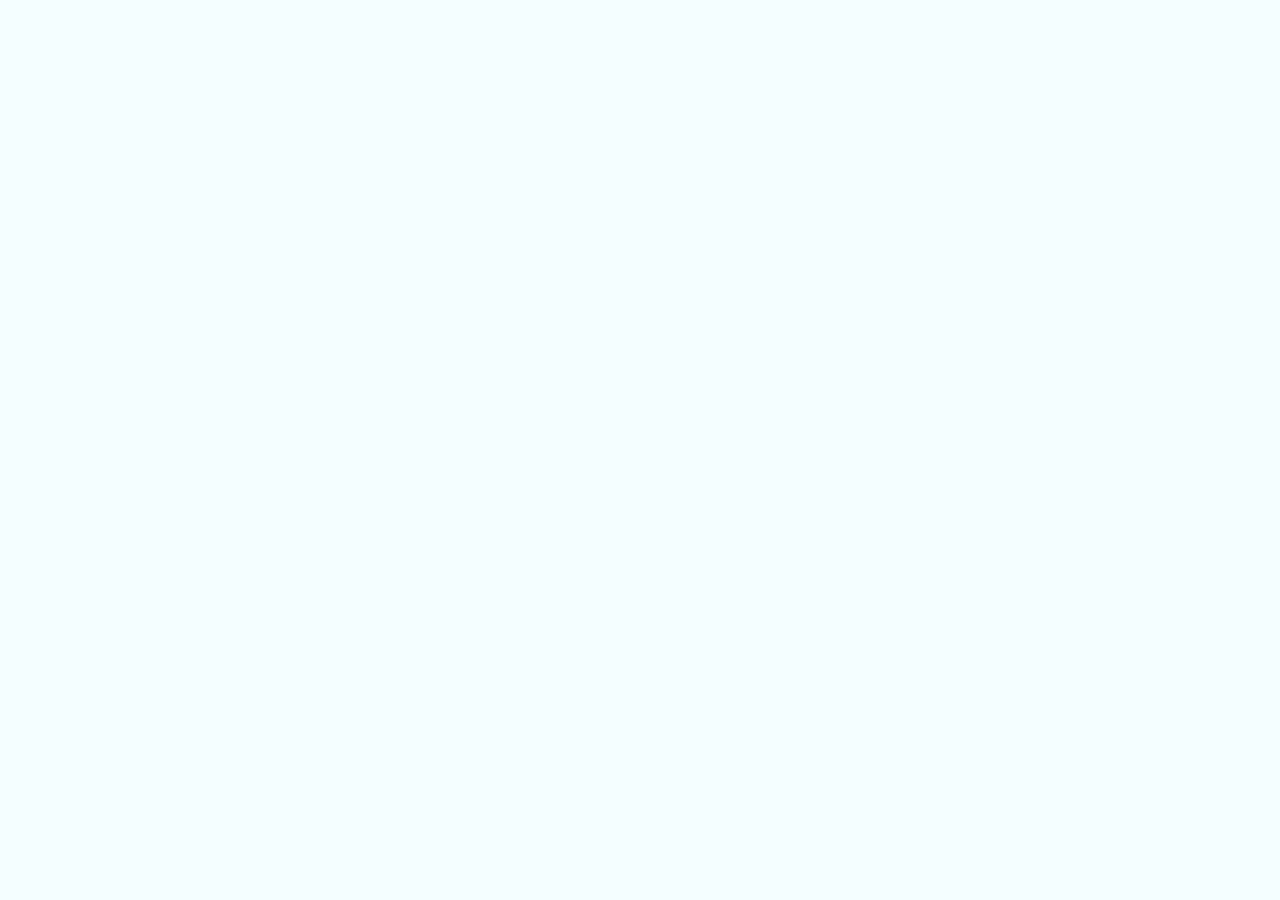
==== catalog.html @ 97fde4aa "feat: add order form modal and validation and etc" ====
<!DOCTYPE html>
<html lang="ru">
<head>
    <meta charset="UTF-8">
    <meta name="viewport" content="width=device-width, initial-scale=1.0">
    <title>Star Hit Cafe</title>
    <link rel="stylesheet" href="css/style.css">
</head>
<body>

</body>
</html>
---- css/style.css ----
* {
    box-sizing: border-box;
}

html {
    scroll-behavior: smooth;
}

body {
    margin: 0;
    font-family: Arial, Helvetica, sans-serif;
    line-height: 1.6;
    color: #011324;
    background-color: #f4fdff;
}

h1,
h2,
h3,
p {
    margin-top: 0;
}

a {
    color: inherit;
}

section {
    scroll-margin-top: 30px;
}

body > nav {
    padding: 10px 20px;
    color: #b6faff;
    background-color: #011324;
    border-bottom: 2px solid #59effa;
}

body > nav ul {
    max-width: 1100px;
    margin: 0 auto;
    padding-left: 22px;
}

body > nav li {
    display: inline-block;
    margin: 4px 22px 4px 0;
    font-size: 14px;
    font-weight: bold;
    cursor: pointer;
}

body > nav li::marker {
    color: #59effa;
}

body > nav li:hover {
    color: #59effa;
}

header {
    padding: 24px 20px;
    color: #b6faff;
    background-color: #011324;
    border-bottom: 3px solid #59effa;
    box-shadow: 0 5px 18px rgba(1, 19, 36, 0.25);
}

.site-header {
    max-width: 1100px;
    margin: 0 auto;
}

.site-logo {
    display: inline-block;
    margin-bottom: 18px;
    color: #59effa;
    font-size: 30px;
    font-weight: bold;
    letter-spacing: 1px;
    text-decoration: none;
    text-shadow: 0 0 14px rgba(89, 239, 250, 0.45);
}

.site-logo:hover {
    color: #b6faff;
}

.site-nav_list {
    margin: 0;
    padding-left: 22px;
}

.site-nav_list li {
    display: inline-block;
    margin: 5px 22px 5px 0;
}

.site-nav_list li::marker {
    color: #59effa;
}

.site-nav_list a {
    padding-bottom: 4px;
    color: #b6faff;
    font-weight: bold;
    text-decoration: none;
    border-bottom: 2px solid transparent;
    transition: color 0.2s, border-color 0.2s;
}

.site-nav_list a:hover {
    color: #59effa;
    border-bottom-color: #59effa;
}

main {
    padding: 36px 20px;
}

.hero {
    max-width: 1100px;
    margin: 0 auto 40px;
    padding: 70px 40px;
    overflow: hidden;
    color: #b6faff;
    text-align: center;
    background-color: #011324;
    background-image:
        radial-gradient(
            circle at top right,
            rgba(89, 239, 250, 0.3),
            transparent 34%
        ),
        linear-gradient(
            135deg,
            #011324 0%,
            #063451 100%
        );
    border: 2px solid #59effa;
    border-radius: 24px;
    box-shadow: 0 14px 35px rgba(1, 19, 36, 0.25);
}

.hero h1 {
    margin-bottom: 12px;
    color: #59effa;
    font-size: 48px;
    line-height: 1.2;
    text-shadow: 0 0 20px rgba(89, 239, 250, 0.45);
}

.hero p {
    margin-bottom: 28px;
    font-size: 20px;
}

.button {
    display: inline-block;
    padding: 13px 24px;
    color: #011324;
    font-weight: bold;
    text-decoration: none;
    background-color: #59effa;
    border: 2px solid #59effa;
    border-radius: 10px;
    box-shadow: 0 7px 18px rgba(89, 239, 250, 0.3);
    transition:
        background-color 0.2s,
        color 0.2s,
        transform 0.2s;
}

.button:hover {
    color: #b6faff;
    background-color: transparent;
    transform: translateY(-2px);
}

.section {
    max-width: 1100px;
    margin: 0 auto 34px;
    padding: 28px;
    background-color: #ffffff;
    border: 1px solid #b6faff;
    border-radius: 18px;
    box-shadow: 0 8px 24px rgba(1, 19, 36, 0.09);
}

.section h2 {
    margin-bottom: 22px;
    padding-bottom: 10px;
    color: #011324;
    font-size: 30px;
    border-bottom: 3px solid #59effa;
}

.section h2::first-letter {
    color: #089aa5;
}

.about-us_list {
    margin: 0;
    padding-left: 25px;
}

.about-us_list li {
    margin-bottom: 10px;
    padding-left: 6px;
}

.about-us_list li::marker {
    color: #089aa5;
}

.advantages_list {
    margin: 0;
    padding-left: 25px;
}

.advantages_list li {
    margin-bottom: 12px;
    padding: 10px 12px;
    background-color: #edfdff;
    border-left: 4px solid #59effa;
    border-radius: 6px;
}

.advantages_list li::marker {
    color: #089aa5;
}

.product-card {
    margin-bottom: 18px;
    padding: 22px;
    background-color: #f8feff;
    border: 1px solid #b6faff;
    border-left: 6px solid #59effa;
    border-radius: 12px;
    box-shadow: 0 5px 14px rgba(1, 19, 36, 0.07);
    transition:
        border-color 0.2s,
        box-shadow 0.2s,
        transform 0.2s;
}

.product-card:last-child {
    margin-bottom: 0;
}

.product-card:hover {
    border-color: #59effa;
    box-shadow: 0 10px 22px rgba(1, 19, 36, 0.14);
    transform: translateY(-3px);
}

.product-card h3 {
    margin-bottom: 8px;
    color: #078b96;
    font-size: 22px;
}

.product-card p {
    margin-bottom: 7px;
}

.product-card p:last-child {
    margin-bottom: 0;
    color: #011324;
    font-size: 18px;
    font-weight: bold;
}

.aside-info {
    max-width: 1100px;
    margin: 0 auto 34px;
    padding: 26px 28px;
    color: #b6faff;
    background-color: #011324;
    border-left: 7px solid #59effa;
    border-radius: 12px;
    box-shadow: 0 9px 24px rgba(1, 19, 36, 0.2);
}

.aside-info h2 {
    margin-bottom: 8px;
    color: #59effa;
}

.aside-info h2:not(:first-child) {
    margin-top: 24px;
}

.aside-info p {
    margin-bottom: 0;
}

.rewiews_list {
    padding: 22px;
    background-color: #edfdff;
    border: 1px solid #b6faff;
    border-radius: 12px;
}

.rewiews_list h2 {
    margin-bottom: 14px;
}

.rewiews_list p {
    margin-bottom: 0;
    padding: 16px;
    color: #011324;
    background-color: #ffffff;
    border-left: 4px solid #59effa;
    border-radius: 7px;
}

footer {
    padding: 35px 20px;
    color: #b6faff;
    text-align: center;
    background-color: #011324;
    border-top: 3px solid #59effa;
}

footer p {
    max-width: 1100px;
    margin: 7px auto;
}

footer p:last-child {
    margin-top: 20px;
    padding-top: 16px;
    color: #7fcbd1;
    font-size: 14px;
    border-top: 1px solid rgba(182, 250, 255, 0.25);
}

.order-dialog {
  width: min(100% - 32px, 560px);
  padding: 24px;
  border: none;
  border-radius: 12px;
}

.order-dialog::backdrop {
  background-color: rgba(0, 0, 0, 0.5);
}

.form-field {
  margin-bottom: 16px;
}

.form-field label {
  display: block;
  margin-bottom: 6px;
}

.form-field input,
.form-field select,
.form-field textarea {
  width: 100%;
  padding: 10px 12px;
  border: 1px solid #cccccc;
  border-radius: 6px;
  font: inherit;
}

.form-field input[type="checkbox"] {
  width: auto;
}

.form-field small {
  display: block;
  margin-top: 4px;
  color: #666666;
}

.form-field input:focus-visible,
.form-field select:focus-visible,
.form-field textarea:focus-visible,
.form-actions button:focus-visible {
  outline: 2px solid #0057b8;
  outline-offset: 2px;
}

[aria-invalid="true"] {
  border-color: #b00020;
}

.form-actions {
  display: flex;
  gap: 12px;
  margin-top: 20px;
}

.success-message {
  max-width: 1100px;
  margin: 24px auto;
  padding: 16px;
  border-left: 4px solid #168a2f;
  background-color: #eefaf0;
}
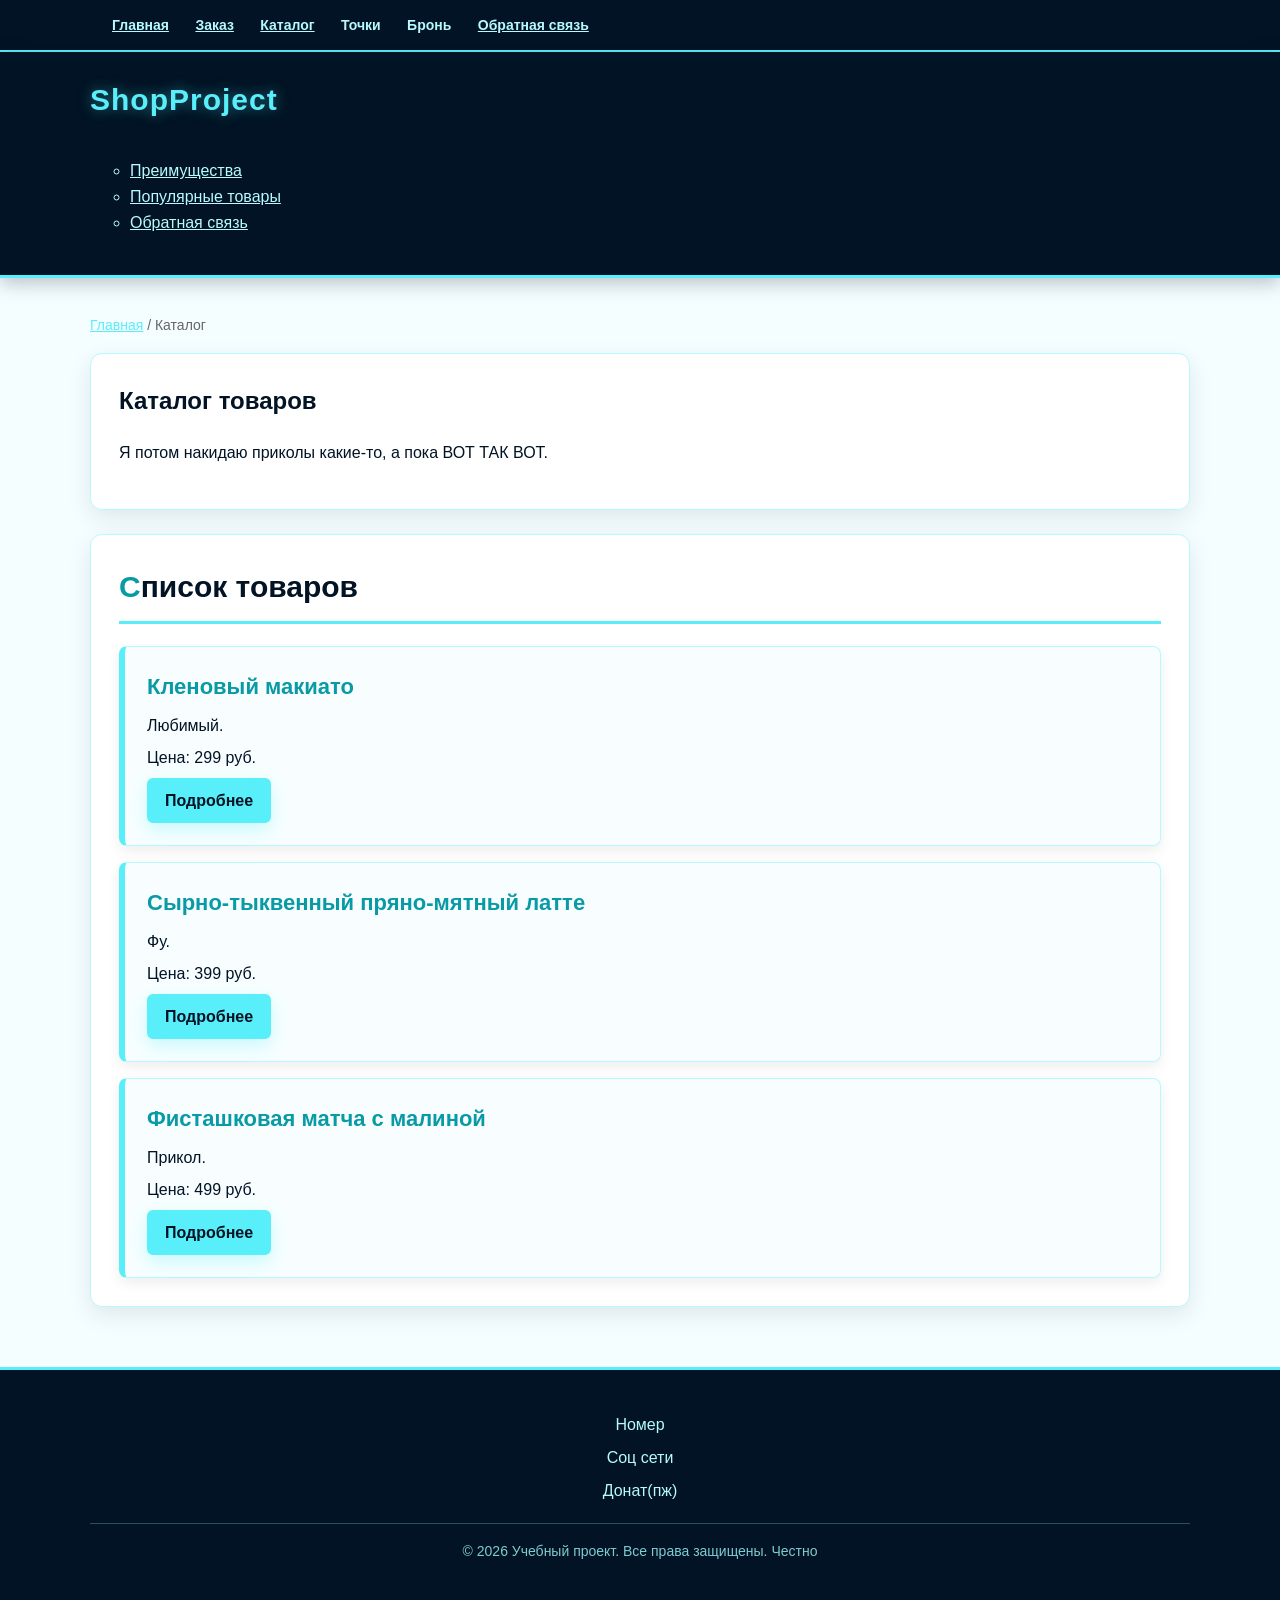
==== commit 2ea40ba0: "feat: add multi-page structure navigation and anchors" ====
--- a/catalog.html
+++ b/catalog.html
@@ -1,12 +1,91 @@
-<!DOCTYPE html>
+<!doctype html>
 <html lang="ru">
-<head>
-    <meta charset="UTF-8">
-    <meta name="viewport" content="width=device-width, initial-scale=1.0">
-    <title>Star Hit Cafe</title>
-    <link rel="stylesheet" href="css/style.css">
-</head>
-<body>
+  <head>
+    <meta charset="UTF-8" />
+    <meta name="viewport" content="width=device-width, initial-scale=1.0" />
+    <meta
+      name="description"
+      content="Каталог товаров учебного интернет-магазина."
+    />
+    <title>Каталог товаров — Учебный интернет-магазин</title>
+    <link rel="stylesheet" href="css/style.css" />
 
-</body>
-</html>+    <meta property="og:type" content="website">
+    <meta property="og:title" content="Учебный интернет-магазин">
+    <meta property="og:description" content="Учебный frontend-проект интернет-магазина.">
+    <meta property="og:image" content="https://Nene0090.github.io/kr1-html-css-shop/images/preview.jpg">
+    
+  </head>
+
+  <body>
+    <nav>
+      <ul style="list-style-type: circle">
+        <li><a href="index.html">Главная</a></li>
+        <li><a href="order.html">Заказ</a></li>
+        <li><a href="catalog.html">Каталог</a></li>
+        <li>Точки</li>
+        <li>Бронь</li>
+        <li><a href="contacts.html">Обратная связь</a></li>
+      </ul>
+    </nav>
+
+    <header>
+      <div class="site-header">
+        <a class="site-logo" href="index.html">ShopProject</a>
+
+        <nav class="site-nav" aria-label="Основная навигация">
+          <ul style="list-style-type: circle">
+            <li><a href="index.html#advantages">Преимущества</a></li>
+            <li><a href="index.html#popular">Популярные товары</a></li>
+            <li><a href="index.html#contacts">Обратная связь</a></li>
+          </ul>
+        </nav>
+      </div>
+    </header>
+
+    <main>
+      <nav class="breadcrumbs" aria-label="Хлебные крошки">
+        <a href="index.html">Главная</a>
+        <span>Каталог</span>
+      </nav>
+
+      <section class="section">
+        <h1>Каталог товаров</h1>
+        <p>
+          Я потом накидаю приколы какие-то, а пока ВОТ ТАК ВОТ.
+        </p>
+      </section>
+
+      <section class="section">
+        <h2>Список товаров</h2>
+
+        <article class="product-card">
+          <h3>Кленовый макиато</h3>
+          <p>Любимый.</p>
+          <p>Цена: 299 руб.</p>
+          <a class="button" href="index.html#popular">Подробнее</a>
+        </article>
+
+        <article class="product-card">
+          <h3>Сырно-тыквенный пряно-мятный латте</h3>
+          <p>Фу.</p>
+          <p>Цена: 399 руб.</p>
+          <a class="button" href="index.html#popular">Подробнее</a>
+        </article>
+
+        <article class="product-card">
+          <h3>Фисташковая матча с малиной</h3>
+          <p>Прикол.</p>
+          <p>Цена: 499 руб.</p>
+          <a class="button" href="index.html#popular">Подробнее</a>
+        </article>
+      </section>
+    </main>
+
+    <footer>
+      <p>Номер</p><p>Соц сети</p>
+      <p>Донат(пж)</p>
+      <p>&copy; 2026 Учебный проект. Все права защищены. Честно</p>
+    </footer>
+  </body>
+</html>
--- a/css/style.css
+++ b/css/style.css
@@ -1,346 +1,410 @@
+/* ===================================
+   1. Переменные проекта
+   =================================== */
+:root {
+  --color-bg: #f4fdff;
+  --color-text: #011324;
+  --color-muted: #666666;
+  --color-primary: #59effa;
+  --color-primary-dark: #089aa5;
+  --color-surface: #011324;
+  --color-surface-light: #ffffff;
+  --color-surface-accent: #edfdff;
+  --color-border: #b6faff;
+  --color-white: #ffffff;
+  --color-danger: #b00020;
+  --color-success: #168a2f;
+  --color-success-bg: #eefaf0;
+
+  --space-xs: 4px;
+  --space-sm: 8px;
+  --space-md: 16px;
+  --space-lg: 24px;
+  --space-xl: 32px;
+
+  --radius-sm: 6px;
+  --radius-md: 8px;
+  --radius-lg: 12px;
+
+  --container-width: 1100px;
+}
+
+/* ===================================
+   2. Базовые стили
+   =================================== */
 * {
-    box-sizing: border-box;
+  box-sizing: border-box;
 }
 
 html {
-    scroll-behavior: smooth;
+  scroll-behavior: smooth;
 }
 
 body {
-    margin: 0;
-    font-family: Arial, Helvetica, sans-serif;
-    line-height: 1.6;
-    color: #011324;
-    background-color: #f4fdff;
-}
-
-h1,
-h2,
-h3,
-p {
-    margin-top: 0;
-}
+  margin: 0;
+  font-family: Arial, Helvetica, sans-serif;
+  line-height: 1.6;
+  color: var(--color-text);
+  background-color: var(--color-bg);
+}
+
+h1, h2, h3, p {
+  margin-top: 0;
+}
+
+section {
+  scroll-margin-top: 30px;
+}
+
+/* ===================================
+   3. Общие элементы интерфейса
+   =================================== */
 
 a {
-    color: inherit;
-}
-
-section {
-    scroll-margin-top: 30px;
-}
+  color: inherit;
+  transition: color 0.2s;
+}
+
+a:hover {
+  color: var(--color-primary);
+}
+
+a:focus-visible {
+  outline: 2px solid var(--color-primary);
+  outline-offset: 3px;
+}
+
+.button {
+  display: inline-block;
+  padding: var(--space-sm) var(--space-md);
+  color: var(--color-text);
+  font-weight: bold;
+  text-decoration: none;
+  background-color: var(--color-primary);
+  border: 2px solid var(--color-primary);
+  border-radius: var(--radius-sm);
+  box-shadow: 0 7px 18px rgba(89, 239, 250, 0.3);
+  cursor: pointer;
+  transition: background-color 0.2s, color 0.2s, transform 0.2s;
+}
+
+.button:hover {
+  color: var(--color-primary);
+  background-color: transparent;
+  transform: translateY(-2px);
+}
+
+.button:focus-visible {
+  outline: 2px solid var(--color-primary);
+  outline-offset: 3px;
+}
+
+.button:disabled {
+  opacity: 0.6;
+  cursor: not-allowed;
+  transform: none;
+}
+
+.form-field input:hover,
+.form-field select:hover,
+.form-field textarea:hover {
+  border-color: var(--color-primary);
+}
+
+.form-field input:focus-visible,
+.form-field select:focus-visible,
+.form-field textarea:focus-visible,
+.form-actions button:focus-visible {
+  outline: 2px solid var(--color-primary);
+  outline-offset: 3px;
+}
+
+/* ===================================
+   4. Компоненты страницы
+   =================================== */
 
 body > nav {
-    padding: 10px 20px;
-    color: #b6faff;
-    background-color: #011324;
-    border-bottom: 2px solid #59effa;
+  padding: 10px 20px;
+  color: var(--color-border);
+  background-color: var(--color-surface);
+  border-bottom: 2px solid var(--color-primary);
 }
 
 body > nav ul {
-    max-width: 1100px;
-    margin: 0 auto;
-    padding-left: 22px;
+  max-width: var(--container-width);
+  margin: 0 auto;
+  padding-left: 22px;
 }
 
 body > nav li {
-    display: inline-block;
-    margin: 4px 22px 4px 0;
-    font-size: 14px;
-    font-weight: bold;
-    cursor: pointer;
+  display: inline-block;
+  margin: 4px 22px 4px 0;
+  font-size: 14px;
+  font-weight: bold;
+  cursor: pointer;
 }
 
 body > nav li::marker {
-    color: #59effa;
+  color: var(--color-primary);
 }
 
 body > nav li:hover {
-    color: #59effa;
+  color: var(--color-primary);
 }
 
 header {
-    padding: 24px 20px;
-    color: #b6faff;
-    background-color: #011324;
-    border-bottom: 3px solid #59effa;
-    box-shadow: 0 5px 18px rgba(1, 19, 36, 0.25);
+  padding: var(--space-lg) 20px;
+  color: var(--color-border);
+  background-color: var(--color-surface);
+  border-bottom: 3px solid var(--color-primary);
+  box-shadow: 0 5px 18px rgba(1, 19, 36, 0.25);
 }
 
 .site-header {
-    max-width: 1100px;
-    margin: 0 auto;
+  max-width: var(--container-width);
+  margin: 0 auto;
 }
 
 .site-logo {
-    display: inline-block;
-    margin-bottom: 18px;
-    color: #59effa;
-    font-size: 30px;
-    font-weight: bold;
-    letter-spacing: 1px;
-    text-decoration: none;
-    text-shadow: 0 0 14px rgba(89, 239, 250, 0.45);
+  display: inline-block;
+  margin-bottom: 18px;
+  color: var(--color-primary);
+  font-size: 30px;
+  font-weight: bold;
+  letter-spacing: 1px;
+  text-decoration: none;
+  text-shadow: 0 0 14px rgba(89, 239, 250, 0.45);
 }
 
 .site-logo:hover {
-    color: #b6faff;
+  color: var(--color-border);
 }
 
 .site-nav_list {
-    margin: 0;
-    padding-left: 22px;
+  margin: 0;
+  padding-left: 22px;
 }
 
 .site-nav_list li {
-    display: inline-block;
-    margin: 5px 22px 5px 0;
+  display: inline-block;
+  margin: 5px 22px 5px 0;
 }
 
 .site-nav_list li::marker {
-    color: #59effa;
+  color: var(--color-primary);
 }
 
 .site-nav_list a {
-    padding-bottom: 4px;
-    color: #b6faff;
-    font-weight: bold;
-    text-decoration: none;
-    border-bottom: 2px solid transparent;
-    transition: color 0.2s, border-color 0.2s;
+  padding-bottom: 4px;
+  color: var(--color-border);
+  font-weight: bold;
+  text-decoration: none;
+  border-bottom: 2px solid transparent;
+  transition: color 0.2s, border-color 0.2s;
 }
 
 .site-nav_list a:hover {
-    color: #59effa;
-    border-bottom-color: #59effa;
+  color: var(--color-primary);
+  border-bottom-color: var(--color-primary);
 }
 
 main {
-    padding: 36px 20px;
+  padding: 36px 20px;
 }
 
 .hero {
-    max-width: 1100px;
-    margin: 0 auto 40px;
-    padding: 70px 40px;
-    overflow: hidden;
-    color: #b6faff;
-    text-align: center;
-    background-color: #011324;
-    background-image:
-        radial-gradient(
-            circle at top right,
-            rgba(89, 239, 250, 0.3),
-            transparent 34%
-        ),
-        linear-gradient(
-            135deg,
-            #011324 0%,
-            #063451 100%
-        );
-    border: 2px solid #59effa;
-    border-radius: 24px;
-    box-shadow: 0 14px 35px rgba(1, 19, 36, 0.25);
+  max-width: var(--container-width);
+  margin: 0 auto var(--space-xl);
+  padding: 70px 40px;
+  overflow: hidden;
+  color: var(--color-border);
+  text-align: center;
+  background-color: var(--color-surface);
+  background-image:
+    radial-gradient(
+      circle at top right,
+      rgba(89, 239, 250, 0.3),
+      transparent 34%
+    ),
+    linear-gradient(135deg, #011324 0%, #063451 100%);
+  border: 2px solid var(--color-primary);
+  border-radius: var(--radius-lg);
+  box-shadow: 0 14px 35px rgba(1, 19, 36, 0.25);
 }
 
 .hero h1 {
-    margin-bottom: 12px;
-    color: #59effa;
-    font-size: 48px;
-    line-height: 1.2;
-    text-shadow: 0 0 20px rgba(89, 239, 250, 0.45);
+  margin-bottom: 12px;
+  color: var(--color-primary);
+  font-size: 48px;
+  line-height: 1.2;
+  text-shadow: 0 0 20px rgba(89, 239, 250, 0.45);
 }
 
 .hero p {
-    margin-bottom: 28px;
-    font-size: 20px;
-}
-
-.button {
-    display: inline-block;
-    padding: 13px 24px;
-    color: #011324;
-    font-weight: bold;
-    text-decoration: none;
-    background-color: #59effa;
-    border: 2px solid #59effa;
-    border-radius: 10px;
-    box-shadow: 0 7px 18px rgba(89, 239, 250, 0.3);
-    transition:
-        background-color 0.2s,
-        color 0.2s,
-        transform 0.2s;
-}
-
-.button:hover {
-    color: #b6faff;
-    background-color: transparent;
-    transform: translateY(-2px);
+  margin-bottom: 28px;
+  font-size: 20px;
 }
 
 .section {
-    max-width: 1100px;
-    margin: 0 auto 34px;
-    padding: 28px;
-    background-color: #ffffff;
-    border: 1px solid #b6faff;
-    border-radius: 18px;
-    box-shadow: 0 8px 24px rgba(1, 19, 36, 0.09);
+  max-width: var(--container-width);
+  margin: 0 auto var(--space-lg);
+  padding: 28px;
+  background-color: var(--color-surface-light);
+  border: 1px solid var(--color-border);
+  border-radius: var(--radius-lg);
+  box-shadow: 0 8px 24px rgba(1, 19, 36, 0.09);
 }
 
 .section h2 {
-    margin-bottom: 22px;
-    padding-bottom: 10px;
-    color: #011324;
-    font-size: 30px;
-    border-bottom: 3px solid #59effa;
+  margin-bottom: 22px;
+  padding-bottom: 10px;
+  color: var(--color-text);
+  font-size: 30px;
+  border-bottom: 3px solid var(--color-primary);
 }
 
 .section h2::first-letter {
-    color: #089aa5;
-}
-
-.about-us_list {
-    margin: 0;
-    padding-left: 25px;
+  color: var(--color-primary-dark);
+}
+
+.about-us_list,
+.advantages_list {
+  margin: 0;
+  padding-left: 25px;
 }
 
 .about-us_list li {
-    margin-bottom: 10px;
-    padding-left: 6px;
+  margin-bottom: 10px;
+  padding-left: 6px;
 }
 
 .about-us_list li::marker {
-    color: #089aa5;
-}
-
-.advantages_list {
-    margin: 0;
-    padding-left: 25px;
+  color: var(--color-primary-dark);
 }
 
 .advantages_list li {
-    margin-bottom: 12px;
-    padding: 10px 12px;
-    background-color: #edfdff;
-    border-left: 4px solid #59effa;
-    border-radius: 6px;
+  margin-bottom: 12px;
+  padding: 10px 12px;
+  background-color: var(--color-surface-accent);
+  border-left: 4px solid var(--color-primary);
+  border-radius: var(--radius-sm);
 }
 
 .advantages_list li::marker {
-    color: #089aa5;
+  color: var(--color-primary-dark);
 }
 
 .product-card {
-    margin-bottom: 18px;
-    padding: 22px;
-    background-color: #f8feff;
-    border: 1px solid #b6faff;
-    border-left: 6px solid #59effa;
-    border-radius: 12px;
-    box-shadow: 0 5px 14px rgba(1, 19, 36, 0.07);
-    transition:
-        border-color 0.2s,
-        box-shadow 0.2s,
-        transform 0.2s;
+  margin-bottom: var(--space-md);
+  padding: 22px;
+  background-color: #f8feff;
+  border: 1px solid var(--color-border);
+  border-left: 6px solid var(--color-primary);
+  border-radius: var(--radius-md);
+  box-shadow: 0 5px 14px rgba(1, 19, 36, 0.07);
+  transition: border-color 0.2s, box-shadow 0.2s, transform 0.2s;
 }
 
 .product-card:last-child {
-    margin-bottom: 0;
+  margin-bottom: 0;
 }
 
 .product-card:hover {
-    border-color: #59effa;
-    box-shadow: 0 10px 22px rgba(1, 19, 36, 0.14);
-    transform: translateY(-3px);
+  border-color: var(--color-primary);
+  box-shadow: 0 10px 22px rgba(1, 19, 36, 0.14);
+  transform: translateY(-3px);
 }
 
 .product-card h3 {
-    margin-bottom: 8px;
-    color: #078b96;
-    font-size: 22px;
+  margin-bottom: 8px;
+  color: var(--color-primary-dark);
+  font-size: 22px;
 }
 
 .product-card p {
-    margin-bottom: 7px;
+  margin-bottom: 7px;
 }
 
 .product-card p:last-child {
-    margin-bottom: 0;
-    color: #011324;
-    font-size: 18px;
-    font-weight: bold;
+  margin-bottom: 0;
+  color: var(--color-text);
+  font-size: 18px;
+  font-weight: bold;
 }
 
 .aside-info {
-    max-width: 1100px;
-    margin: 0 auto 34px;
-    padding: 26px 28px;
-    color: #b6faff;
-    background-color: #011324;
-    border-left: 7px solid #59effa;
-    border-radius: 12px;
-    box-shadow: 0 9px 24px rgba(1, 19, 36, 0.2);
+  max-width: var(--container-width);
+  margin: 0 auto var(--space-lg);
+  padding: 26px 28px;
+  color: var(--color-border);
+  background-color: var(--color-surface);
+  border-left: 7px solid var(--color-primary);
+  border-radius: var(--radius-md);
+  box-shadow: 0 9px 24px rgba(1, 19, 36, 0.2);
 }
 
 .aside-info h2 {
-    margin-bottom: 8px;
-    color: #59effa;
+  margin-bottom: 8px;
+  color: var(--color-primary);
 }
 
 .aside-info h2:not(:first-child) {
-    margin-top: 24px;
+  margin-top: 24px;
 }
 
 .aside-info p {
-    margin-bottom: 0;
+  margin-bottom: 0;
 }
 
 .rewiews_list {
-    padding: 22px;
-    background-color: #edfdff;
-    border: 1px solid #b6faff;
-    border-radius: 12px;
+  padding: 22px;
+  background-color: var(--color-surface-accent);
+  border: 1px solid var(--color-border);
+  border-radius: var(--radius-md);
 }
 
 .rewiews_list h2 {
-    margin-bottom: 14px;
+  margin-bottom: 14px;
 }
 
 .rewiews_list p {
-    margin-bottom: 0;
-    padding: 16px;
-    color: #011324;
-    background-color: #ffffff;
-    border-left: 4px solid #59effa;
-    border-radius: 7px;
+  margin-bottom: 0;
+  padding: 16px;
+  color: var(--color-text);
+  background-color: var(--color-surface-light);
+  border-left: 4px solid var(--color-primary);
+  border-radius: var(--radius-sm);
 }
 
 footer {
-    padding: 35px 20px;
-    color: #b6faff;
-    text-align: center;
-    background-color: #011324;
-    border-top: 3px solid #59effa;
+  padding: 35px 20px;
+  color: var(--color-border);
+  text-align: center;
+  background-color: var(--color-surface);
+  border-top: 3px solid var(--color-primary);
 }
 
 footer p {
-    max-width: 1100px;
-    margin: 7px auto;
+  max-width: var(--container-width);
+  margin: 7px auto;
 }
 
 footer p:last-child {
-    margin-top: 20px;
-    padding-top: 16px;
-    color: #7fcbd1;
-    font-size: 14px;
-    border-top: 1px solid rgba(182, 250, 255, 0.25);
-}
-
+  margin-top: 20px;
+  padding-top: 16px;
+  color: #7fcbd1;
+  font-size: 14px;
+  border-top: 1px solid rgba(182, 250, 255, 0.25);
+}
+
+/* ===================================
+   5. Форма и модальное окно
+   =================================== */
 .order-dialog {
   width: min(100% - 32px, 560px);
-  padding: 24px;
+  padding: var(--space-lg);
   border: none;
-  border-radius: 12px;
+  border-radius: var(--radius-lg);
 }
 
 .order-dialog::backdrop {
@@ -348,12 +412,12 @@
 }
 
 .form-field {
-  margin-bottom: 16px;
+  margin-bottom: var(--space-md);
 }
 
 .form-field label {
   display: block;
-  margin-bottom: 6px;
+  margin-bottom: var(--space-xs);
 }
 
 .form-field input,
@@ -361,8 +425,8 @@
 .form-field textarea {
   width: 100%;
   padding: 10px 12px;
-  border: 1px solid #cccccc;
-  border-radius: 6px;
+  border: 1px solid var(--color-border);
+  border-radius: var(--radius-sm);
   font: inherit;
 }
 
@@ -372,20 +436,13 @@
 
 .form-field small {
   display: block;
-  margin-top: 4px;
-  color: #666666;
-}
-
-.form-field input:focus-visible,
-.form-field select:focus-visible,
-.form-field textarea:focus-visible,
-.form-actions button:focus-visible {
-  outline: 2px solid #0057b8;
-  outline-offset: 2px;
-}
-
+  margin-top: var(--space-xs);
+  color: var(--color-muted);
+}
+
+/* Подсветка ошибочных полей */
 [aria-invalid="true"] {
-  border-color: #b00020;
+  border-color: var(--color-danger);
 }
 
 .form-actions {
@@ -395,9 +452,34 @@
 }
 
 .success-message {
-  max-width: 1100px;
-  margin: 24px auto;
-  padding: 16px;
-  border-left: 4px solid #168a2f;
-  background-color: #eefaf0;
-}+  max-width: var(--container-width);
+  margin: var(--space-lg) auto;
+  padding: var(--space-md);
+  border-left: 4px solid var(--color-success);
+  background-color: var(--color-success-bg);
+}
+
+.breadcrumbs {
+  max-width: var(--container-width);
+  margin: 0 auto var(--space-md);
+  font-size: 14px;
+  color: var(--color-muted);
+}
+
+.breadcrumbs a {
+  color: var(--color-primary);
+}
+
+.breadcrumbs span::before {
+  content: " / ";
+  color: var(--color-muted);
+}
+
+html {
+  scroll-behavior: smooth;
+}
+
+:target {
+  outline: 2px dashed var(--color-primary);
+  outline-offset: 4px;
+}
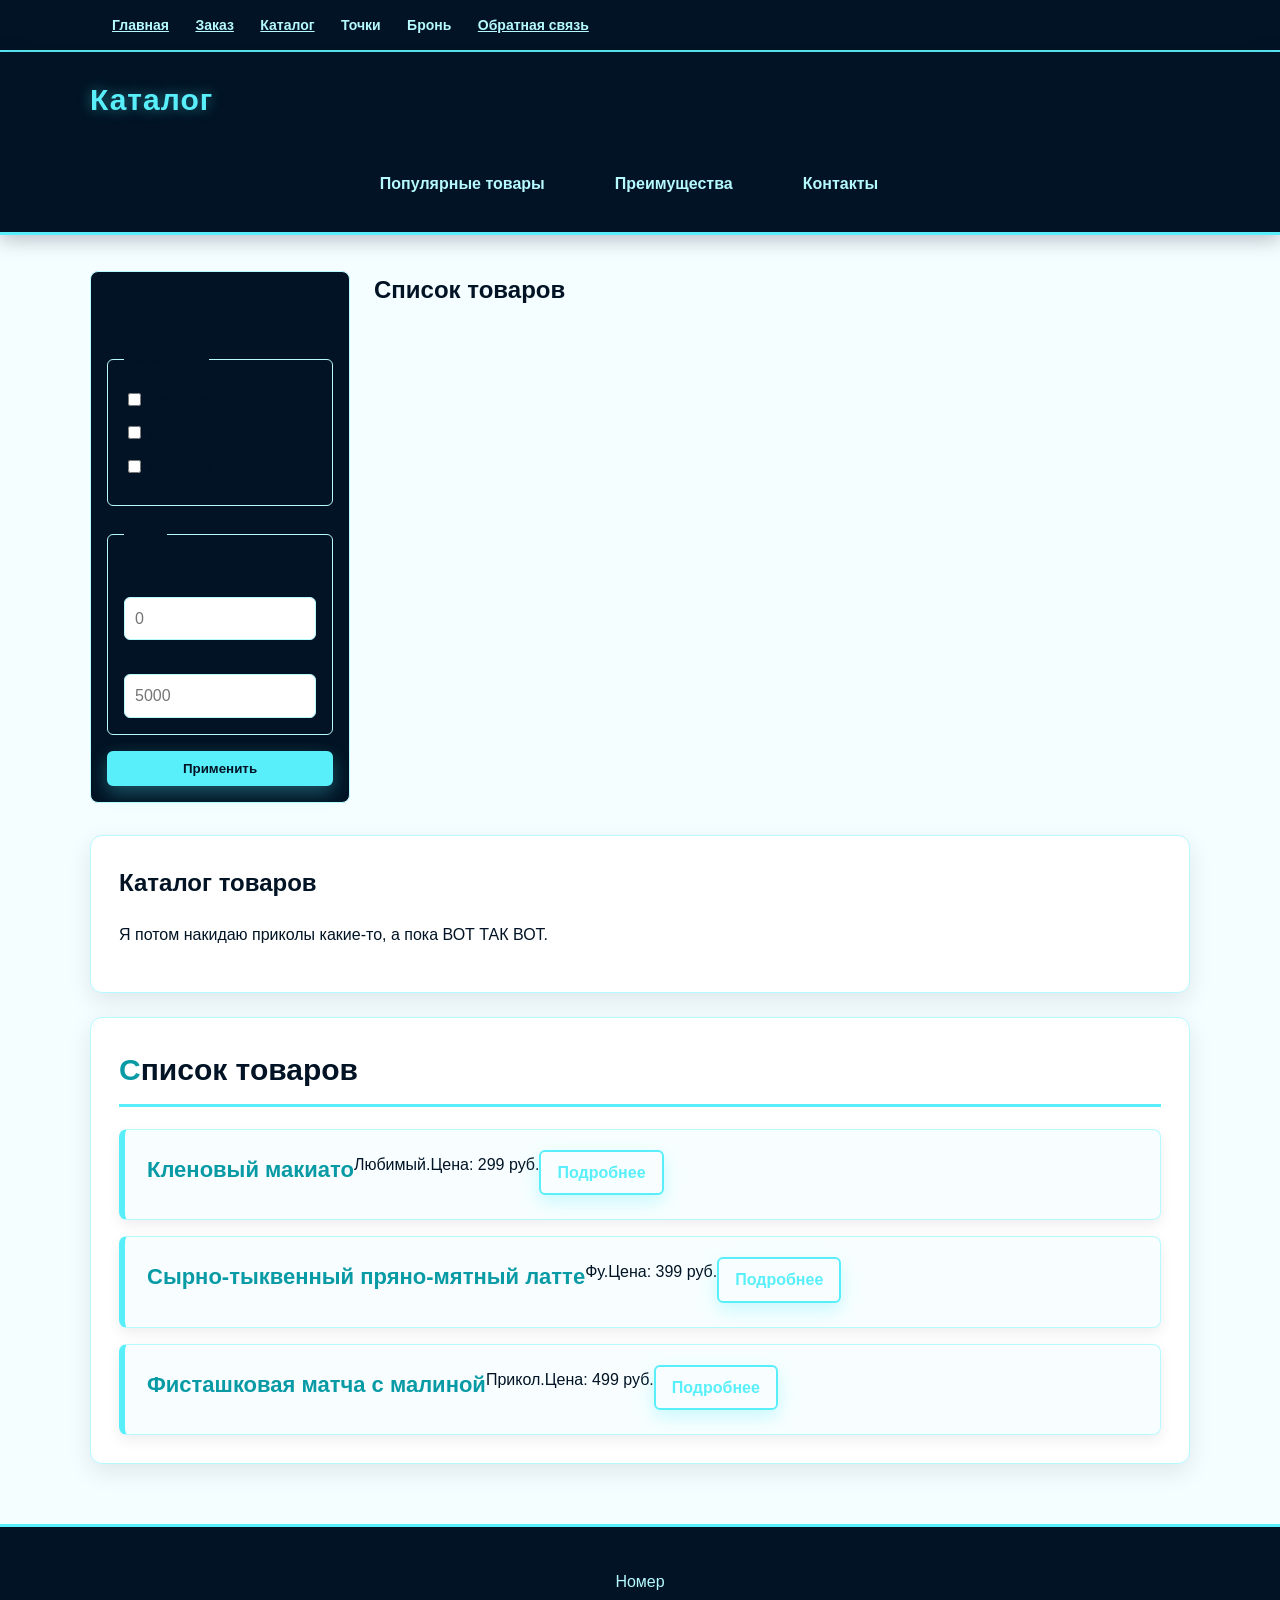
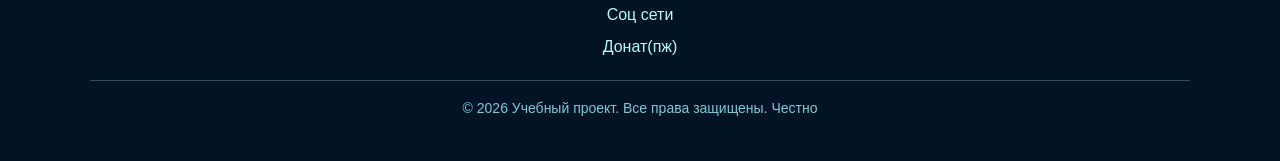
==== commit df4229c1: "feat: add flex nvigation and grid catalog layout" ====
--- a/catalog.html
+++ b/catalog.html
@@ -10,11 +10,16 @@
     <title>Каталог товаров — Учебный интернет-магазин</title>
     <link rel="stylesheet" href="css/style.css" />
 
-    <meta property="og:type" content="website">
-    <meta property="og:title" content="Учебный интернет-магазин">
-    <meta property="og:description" content="Учебный frontend-проект интернет-магазина.">
-    <meta property="og:image" content="https://Nene0090.github.io/kr1-html-css-shop/images/preview.jpg">
-    
+    <meta property="og:type" content="website" />
+    <meta property="og:title" content="Учебный интернет-магазин" />
+    <meta
+      property="og:description"
+      content="Учебный frontend-проект интернет-магазина."
+    />
+    <meta
+      property="og:image"
+      content="https://Nene0090.github.io/kr1-html-css-shop/images/preview.jpg"
+    />
   </head>
 
   <body>
@@ -31,29 +36,80 @@
 
     <header>
       <div class="site-header">
-        <a class="site-logo" href="index.html">ShopProject</a>
-
+        <a class="site-logo" href="index.html">Каталог</a>
         <nav class="site-nav" aria-label="Основная навигация">
-          <ul style="list-style-type: circle">
-            <li><a href="index.html#advantages">Преимущества</a></li>
-            <li><a href="index.html#popular">Популярные товары</a></li>
-            <li><a href="index.html#contacts">Обратная связь</a></li>
+          <ul class="site-nav_list" , style="list-style-type: circle">
+            <li><a href="#popular">Популярные товары</a></li>
+            <li><a href="#advantages">Преимущества</a></li>
+            <li><a href="#contacts">Контакты</a></li>
           </ul>
         </nav>
       </div>
     </header>
 
     <main>
-      <nav class="breadcrumbs" aria-label="Хлебные крошки">
-        <a href="index.html">Главная</a>
-        <span>Каталог</span>
-      </nav>
+      <section class="catalog-layout">
+        <aside class="catalog-filters">
+          <h2>Фильтры</h2>
+
+          <form class="filters-form" action="#" method="get">
+            <fieldset>
+              <legend>Категория</legend>
+
+              <label>
+                <input type="checkbox" name="category" value="all" />
+                Все товары
+              </label>
+
+              <label>
+                <input type="checkbox" name="category" value="popular" />
+                Популярные
+              </label>
+
+              <label>
+                <input type="checkbox" name="category" value="new" />
+                Новинки
+              </label>
+            </fieldset>
+
+            <fieldset>
+              <legend>Цена</legend>
+
+              <label for="price-from">От</label>
+              <input
+                id="price-from"
+                name="price-from"
+                type="number"
+                min="0"
+                placeholder="0"
+              />
+
+              <label for="price-to">До</label>
+              <input
+                id="price-to"
+                name="price-to"
+                type="number"
+                min="0"
+                placeholder="5000"
+              />
+            </fieldset>
+
+            <button class="button" type="submit">Применить</button>
+          </form>
+        </aside>
+
+        <section class="catalog-products">
+          <h2>Список товаров</h2>
+
+          <div class="products-grid">
+            <!-- Карточки товаров -->
+          </div>
+        </section>
+      </section>
 
       <section class="section">
         <h1>Каталог товаров</h1>
-        <p>
-          Я потом накидаю приколы какие-то, а пока ВОТ ТАК ВОТ.
-        </p>
+        <p>Я потом накидаю приколы какие-то, а пока ВОТ ТАК ВОТ.</p>
       </section>
 
       <section class="section">
@@ -83,7 +139,8 @@
     </main>
 
     <footer>
-      <p>Номер</p><p>Соц сети</p>
+      <p>Номер</p>
+      <p>Соц сети</p>
       <p>Донат(пж)</p>
       <p>&copy; 2026 Учебный проект. Все права защищены. Честно</p>
     </footer>
--- a/css/style.css
+++ b/css/style.css
@@ -183,6 +183,14 @@
 .site-nav_list {
   margin: 0;
   padding-left: 22px;
+  display: flex;
+  flex-wrap: wrap;
+  justify-content: center;
+  align-items: center;
+  gap: var(--space-md);
+  padding: 0;
+  margin: var(--space-md) 0 0;
+  list-style: none;
 }
 
 .site-nav_list li {
@@ -195,12 +203,15 @@
 }
 
 .site-nav_list a {
+  display: inline-block;
+  padding: var(--space-sm) var(--space-md);
   padding-bottom: 4px;
   color: var(--color-border);
   font-weight: bold;
   text-decoration: none;
   border-bottom: 2px solid transparent;
   transition: color 0.2s, border-color 0.2s;
+  border-radius: var(--radius-sm);
 }
 
 .site-nav_list a:hover {
@@ -295,6 +306,7 @@
 }
 
 .product-card {
+  display: flex;
   margin-bottom: var(--space-md);
   padding: 22px;
   background-color: #f8feff;
@@ -303,6 +315,14 @@
   border-radius: var(--radius-md);
   box-shadow: 0 5px 14px rgba(1, 19, 36, 0.07);
   transition: border-color 0.2s, box-shadow 0.2s, transform 0.2s;
+}
+
+.product-card .button {
+  margin-top: auto;
+  align-self: flex-start;
+  color: var(--color-primary);
+  background-color: transparent;
+  transform: translateY(-2px);
 }
 
 .product-card:last-child {
@@ -483,3 +503,59 @@
   outline: 2px dashed var(--color-primary);
   outline-offset: 4px;
 }
+
+.products-grid {
+  display: grid;
+  grid-template-columns: repeat(3, 1fr);
+  gap: var(--space-lg);
+}
+
+.catalog-layout {
+  max-width: var(--container-width);
+  margin: 0 auto var(--space-xl);
+  display: grid;
+  grid-template-columns: 260px 1fr;
+  grid-template-areas: "filters products";
+  gap: var(--space-lg);
+}
+
+.catalog-filters {
+  grid-area: filters;
+  padding: var(--space-md);
+  border: 1px solid var(--color-border);
+  border-radius: var(--radius-md);
+  background-color: var(--color-surface);
+}
+
+.catalog-products {
+  grid-area: products;
+}
+
+.filters-form {
+  display: grid;
+  gap: var(--space-md);
+}
+
+.filters-form fieldset {
+  margin: 0;
+  padding: var(--space-md);
+  border: 1px solid var(--color-border);
+  border-radius: var(--radius-sm);
+}
+
+.filters-form legend {
+  font-weight: 700;
+}
+
+.filters-form label {
+  display: block;
+  margin-bottom: var(--space-sm);
+}
+
+.filters-form input[type="number"] {
+  width: 100%;
+  padding: 8px 10px;
+  border: 1px solid var(--color-border);
+  border-radius: var(--radius-sm);
+  font: inherit;
+}
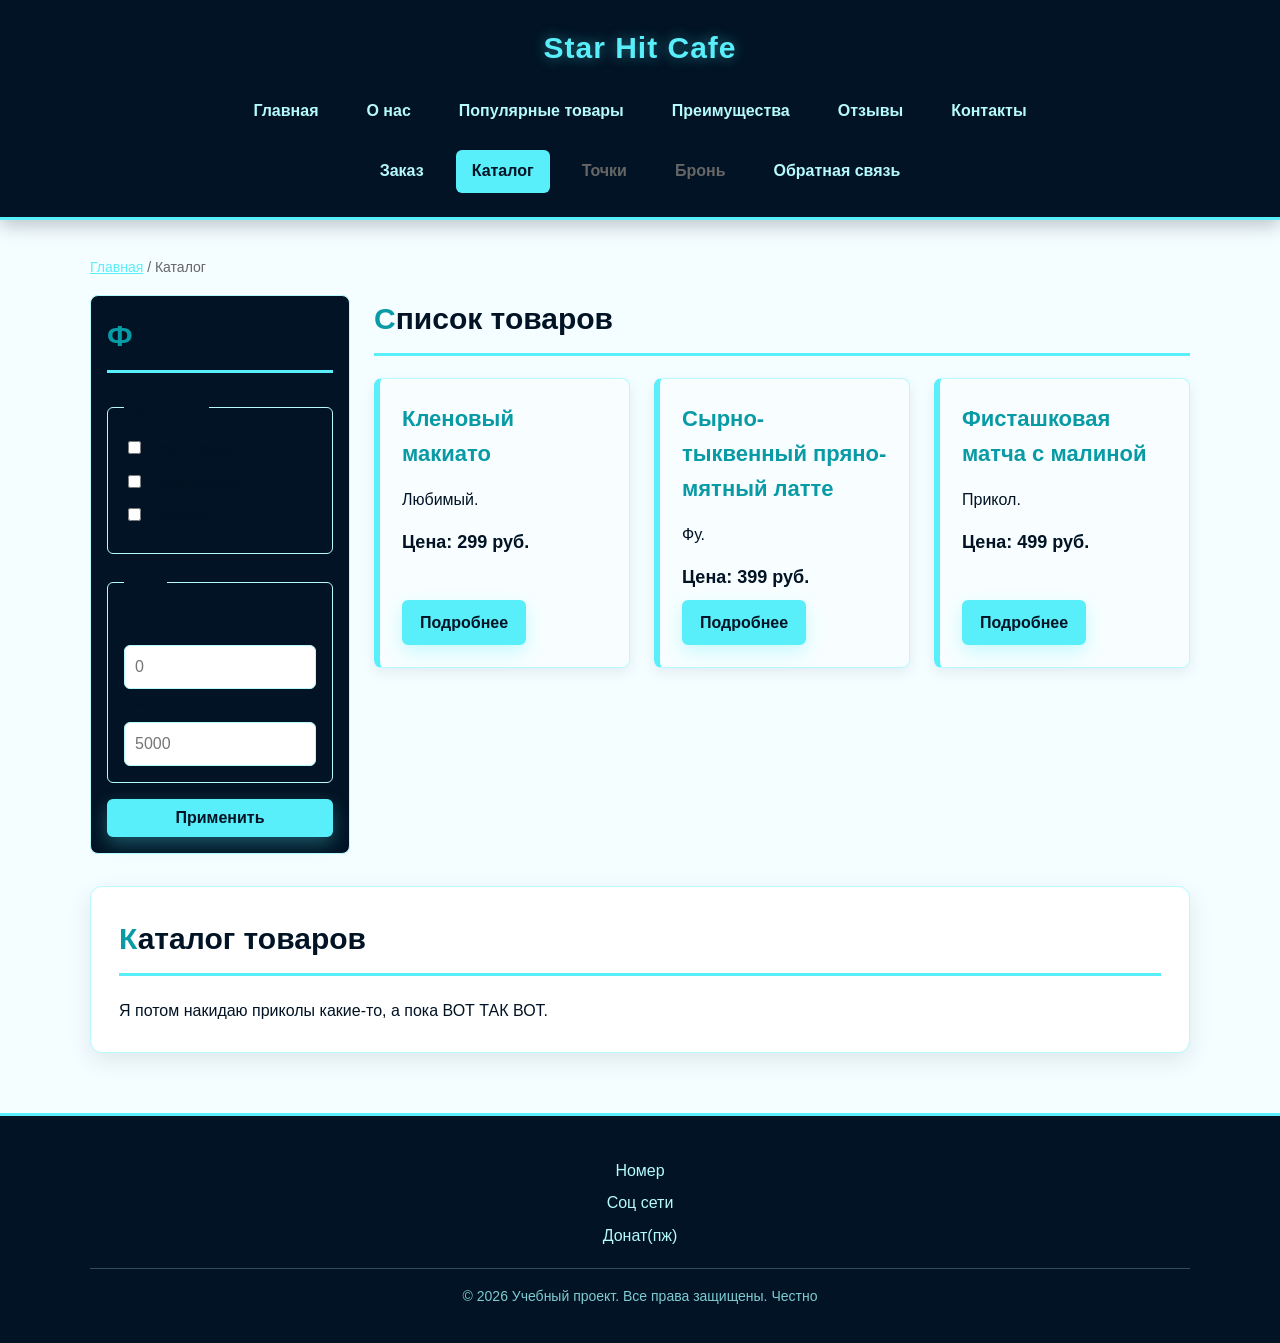
==== commit 66071ed1: "refactor: apply BEM naming to CSS classes" ====
--- a/catalog.html
+++ b/catalog.html
@@ -5,16 +5,16 @@
     <meta name="viewport" content="width=device-width, initial-scale=1.0" />
     <meta
       name="description"
-      content="Каталог товаров учебного интернет-магазина."
+      content="Каталог товаров учебного интернет-кафе."
     />
-    <title>Каталог товаров — Учебный интернет-магазин</title>
+    <title>Каталог товаров — Star Hit Cafe</title>
     <link rel="stylesheet" href="css/style.css" />
 
     <meta property="og:type" content="website" />
-    <meta property="og:title" content="Учебный интернет-магазин" />
+    <meta property="og:title" content="Star Hit Cafe" />
     <meta
       property="og:description"
-      content="Учебный frontend-проект интернет-магазина."
+      content="Учебный frontend-проект интернет-кафе."
     />
     <meta
       property="og:image"
@@ -23,34 +23,64 @@
   </head>
 
   <body>
-    <nav>
-      <ul style="list-style-type: circle">
-        <li><a href="index.html">Главная</a></li>
-        <li><a href="order.html">Заказ</a></li>
-        <li><a href="catalog.html">Каталог</a></li>
-        <li>Точки</li>
-        <li>Бронь</li>
-        <li><a href="contacts.html">Обратная связь</a></li>
-      </ul>
-    </nav>
+    <header class="site-header">
+      <div class="site-header__inner">
+        <a class="site-header__logo" href="index.html">Star Hit Cafe</a>
 
-    <header>
-      <div class="site-header">
-        <a class="site-logo" href="index.html">Каталог</a>
         <nav class="site-nav" aria-label="Основная навигация">
-          <ul class="site-nav_list" , style="list-style-type: circle">
-            <li><a href="#popular">Популярные товары</a></li>
-            <li><a href="#advantages">Преимущества</a></li>
-            <li><a href="#contacts">Контакты</a></li>
+          <ul class="site-nav__list">
+            <li class="site-nav__item">
+              <a class="site-nav__link" href="index.html">Главная</a>
+            </li>
+            <li class="site-nav__item">
+              <a class="site-nav__link" href="index.html#about-us">О нас</a>
+            </li>
+            <li class="site-nav__item">
+              <a class="site-nav__link" href="index.html#popular">Популярные товары</a>
+            </li>
+            <li class="site-nav__item">
+              <a class="site-nav__link" href="index.html#advantages">Преимущества</a>
+            </li>
+            <li class="site-nav__item">
+              <a class="site-nav__link" href="index.html#reviews">Отзывы</a>
+            </li>
+            <li class="site-nav__item">
+              <a class="site-nav__link" href="index.html#contacts">Контакты</a>
+            </li>
+          </ul>
+        </nav>
+
+        <nav class="site-nav site-nav--extra" aria-label="Дополнительная навигация">
+          <ul class="site-nav__list">
+            <li class="site-nav__item">
+              <a class="site-nav__link" href="order.html">Заказ</a>
+            </li>
+            <li class="site-nav__item">
+              <a class="site-nav__link site-nav__link--active" href="catalog.html">Каталог</a>
+            </li>
+            <li class="site-nav__item">
+              <span class="site-nav__link site-nav__link--disabled">Точки</span>
+            </li>
+            <li class="site-nav__item">
+              <span class="site-nav__link site-nav__link--disabled">Бронь</span>
+            </li>
+            <li class="site-nav__item">
+              <a class="site-nav__link" href="contacts.html">Обратная связь</a>
+            </li>
           </ul>
         </nav>
       </div>
     </header>
 
-    <main>
+    <main class="main" role="main">
+      <nav class="breadcrumbs" aria-label="Хлебные крошки">
+        <a class="breadcrumbs__link" href="index.html">Главная</a>
+        <span class="breadcrumbs__current">Каталог</span>
+      </nav>
+
       <section class="catalog-layout">
         <aside class="catalog-filters">
-          <h2>Фильтры</h2>
+          <h2 class="section__title">Фильтры</h2>
 
           <form class="filters-form" action="#" method="get">
             <fieldset>
@@ -94,55 +124,72 @@
               />
             </fieldset>
 
-            <button class="button" type="submit">Применить</button>
+            <button class="button button--primary" type="submit">
+              Применить
+            </button>
           </form>
         </aside>
 
         <section class="catalog-products">
-          <h2>Список товаров</h2>
+          <h2 class="section__title">Список товаров</h2>
 
           <div class="products-grid">
-            <!-- Карточки товаров -->
+            <article class="product-card">
+              <h3 class="product-card__title">Кленовый макиато</h3>
+              <p class="product-card__description">Любимый.</p>
+              <p class="product-card__price">Цена: 299 руб.</p>
+              <a
+                class="button button--primary product-card__button"
+                href="index.html#popular"
+              >
+                Подробнее
+              </a>
+            </article>
+
+            <article class="product-card">
+              <h3 class="product-card__title">
+                Сырно-тыквенный пряно-мятный латте
+              </h3>
+              <p class="product-card__description">Фу.</p>
+              <p class="product-card__price">Цена: 399 руб.</p>
+              <a
+                class="button button--primary product-card__button"
+                href="index.html#popular"
+              >
+                Подробнее
+              </a>
+            </article>
+
+            <article class="product-card">
+              <h3 class="product-card__title">Фисташковая матча с малиной</h3>
+              <p class="product-card__description">Прикол.</p>
+              <p class="product-card__price">Цена: 499 руб.</p>
+              <a
+                class="button button--primary product-card__button"
+                href="index.html#popular"
+              >
+                Подробнее
+              </a>
+            </article>
           </div>
         </section>
       </section>
 
       <section class="section">
-        <h1>Каталог товаров</h1>
-        <p>Я потом накидаю приколы какие-то, а пока ВОТ ТАК ВОТ.</p>
-      </section>
-
-      <section class="section">
-        <h2>Список товаров</h2>
-
-        <article class="product-card">
-          <h3>Кленовый макиато</h3>
-          <p>Любимый.</p>
-          <p>Цена: 299 руб.</p>
-          <a class="button" href="index.html#popular">Подробнее</a>
-        </article>
-
-        <article class="product-card">
-          <h3>Сырно-тыквенный пряно-мятный латте</h3>
-          <p>Фу.</p>
-          <p>Цена: 399 руб.</p>
-          <a class="button" href="index.html#popular">Подробнее</a>
-        </article>
-
-        <article class="product-card">
-          <h3>Фисташковая матча с малиной</h3>
-          <p>Прикол.</p>
-          <p>Цена: 499 руб.</p>
-          <a class="button" href="index.html#popular">Подробнее</a>
-        </article>
+        <h1 class="section__title">Каталог товаров</h1>
+        <p class="aside-info__text">
+          Я потом накидаю приколы какие-то, а пока ВОТ ТАК ВОТ.
+        </p>
       </section>
     </main>
 
-    <footer>
-      <p>Номер</p>
-      <p>Соц сети</p>
-      <p>Донат(пж)</p>
-      <p>&copy; 2026 Учебный проект. Все права защищены. Честно</p>
+    <footer class="site-footer" id="contacts">
+      <p class="site-footer__text">Номер</p>
+      <p class="site-footer__text">Соц сети</p>
+      <p class="site-footer__text">Донат(пж)</p>
+      <p class="site-footer__copyright">
+        &copy; 2026 Учебный проект. Все права защищены. Честно
+      </p>
     </footer>
   </body>
-</html>
+</html>
--- a/css/style.css
+++ b/css/style.css
@@ -48,12 +48,20 @@
   background-color: var(--color-bg);
 }
 
-h1, h2, h3, p {
+h1,
+h2,
+h3,
+p {
   margin-top: 0;
 }
 
 section {
   scroll-margin-top: 30px;
+}
+
+:target {
+  outline: 2px dashed var(--color-primary);
+  outline-offset: 4px;
 }
 
 /* ===================================
@@ -77,20 +85,36 @@
 .button {
   display: inline-block;
   padding: var(--space-sm) var(--space-md);
-  color: var(--color-text);
   font-weight: bold;
+  font-size: 16px;
+  font-family: inherit;
   text-decoration: none;
+  border: 2px solid var(--color-primary);
+  border-radius: var(--radius-sm);
+  cursor: pointer;
+  transition: background-color 0.2s, color 0.2s, transform 0.2s, box-shadow 0.2s;
+}
+
+.button--primary {
+  color: var(--color-text);
   background-color: var(--color-primary);
-  border: 2px solid var(--color-primary);
-  border-radius: var(--radius-sm);
   box-shadow: 0 7px 18px rgba(89, 239, 250, 0.3);
-  cursor: pointer;
-  transition: background-color 0.2s, color 0.2s, transform 0.2s;
-}
-
-.button:hover {
+}
+
+.button--primary:hover {
   color: var(--color-primary);
   background-color: transparent;
+  transform: translateY(-2px);
+}
+
+.button--secondary {
+  color: var(--color-primary);
+  background-color: transparent;
+}
+
+.button--secondary:hover {
+  color: var(--color-text);
+  background-color: var(--color-primary);
   transform: translateY(-2px);
 }
 
@@ -105,16 +129,16 @@
   transform: none;
 }
 
-.form-field input:hover,
-.form-field select:hover,
-.form-field textarea:hover {
+.order-form__input:hover,
+.order-form__select:hover,
+.order-form__textarea:hover {
   border-color: var(--color-primary);
 }
 
-.form-field input:focus-visible,
-.form-field select:focus-visible,
-.form-field textarea:focus-visible,
-.form-actions button:focus-visible {
+.order-form__input:focus-visible,
+.order-form__select:focus-visible,
+.order-form__textarea:focus-visible,
+.order-form__actions button:focus-visible {
   outline: 2px solid var(--color-primary);
   outline-offset: 3px;
 }
@@ -123,36 +147,7 @@
    4. Компоненты страницы
    =================================== */
 
-body > nav {
-  padding: 10px 20px;
-  color: var(--color-border);
-  background-color: var(--color-surface);
-  border-bottom: 2px solid var(--color-primary);
-}
-
-body > nav ul {
-  max-width: var(--container-width);
-  margin: 0 auto;
-  padding-left: 22px;
-}
-
-body > nav li {
-  display: inline-block;
-  margin: 4px 22px 4px 0;
-  font-size: 14px;
-  font-weight: bold;
-  cursor: pointer;
-}
-
-body > nav li::marker {
-  color: var(--color-primary);
-}
-
-body > nav li:hover {
-  color: var(--color-primary);
-}
-
-header {
+.site-header {
   padding: var(--space-lg) 20px;
   color: var(--color-border);
   background-color: var(--color-surface);
@@ -160,12 +155,15 @@
   box-shadow: 0 5px 18px rgba(1, 19, 36, 0.25);
 }
 
-.site-header {
+.site-header__inner {
   max-width: var(--container-width);
   margin: 0 auto;
-}
-
-.site-logo {
+  display: flex;
+  flex-direction: column;
+  align-items: center;
+}
+
+.site-header__logo {
   display: inline-block;
   margin-bottom: 18px;
   color: var(--color-primary);
@@ -176,50 +174,65 @@
   text-shadow: 0 0 14px rgba(89, 239, 250, 0.45);
 }
 
-.site-logo:hover {
+.site-header__logo:hover {
   color: var(--color-border);
 }
 
-.site-nav_list {
-  margin: 0;
-  padding-left: 22px;
+.site-nav {
+  width: 100%;
+}
+
+.site-nav__list {
   display: flex;
   flex-wrap: wrap;
   justify-content: center;
   align-items: center;
   gap: var(--space-md);
   padding: 0;
-  margin: var(--space-md) 0 0;
+  margin: 0;
   list-style: none;
 }
 
-.site-nav_list li {
+.site-nav--extra .site-nav__list {
+  margin-top: var(--space-md);
+}
+
+.site-nav__item {
   display: inline-block;
-  margin: 5px 22px 5px 0;
-}
-
-.site-nav_list li::marker {
-  color: var(--color-primary);
-}
-
-.site-nav_list a {
+}
+
+.site-nav__link {
   display: inline-block;
   padding: var(--space-sm) var(--space-md);
-  padding-bottom: 4px;
   color: var(--color-border);
   font-weight: bold;
   text-decoration: none;
+  border-radius: var(--radius-sm);
   border-bottom: 2px solid transparent;
-  transition: color 0.2s, border-color 0.2s;
-  border-radius: var(--radius-sm);
-}
-
-.site-nav_list a:hover {
+  transition: color 0.2s, border-color 0.2s, background-color 0.2s;
+}
+
+.site-nav__link:hover {
   color: var(--color-primary);
   border-bottom-color: var(--color-primary);
 }
 
-main {
+.site-nav__link:focus-visible {
+  outline: 2px solid var(--color-primary);
+  outline-offset: 3px;
+}
+
+.site-nav__link--active {
+  color: var(--color-text);
+  background-color: var(--color-primary);
+}
+
+.site-nav__link--disabled {
+  color: var(--color-muted);
+  cursor: not-allowed;
+}
+
+.main {
   padding: 36px 20px;
 }
 
@@ -231,8 +244,7 @@
   color: var(--color-border);
   text-align: center;
   background-color: var(--color-surface);
-  background-image:
-    radial-gradient(
+  background-image: radial-gradient(
       circle at top right,
       rgba(89, 239, 250, 0.3),
       transparent 34%
@@ -243,7 +255,7 @@
   box-shadow: 0 14px 35px rgba(1, 19, 36, 0.25);
 }
 
-.hero h1 {
+.hero__title {
   margin-bottom: 12px;
   color: var(--color-primary);
   font-size: 48px;
@@ -251,7 +263,7 @@
   text-shadow: 0 0 20px rgba(89, 239, 250, 0.45);
 }
 
-.hero p {
+.hero__text {
   margin-bottom: 28px;
   font-size: 20px;
 }
@@ -266,7 +278,7 @@
   box-shadow: 0 8px 24px rgba(1, 19, 36, 0.09);
 }
 
-.section h2 {
+.section__title {
   margin-bottom: 22px;
   padding-bottom: 10px;
   color: var(--color-text);
@@ -274,26 +286,26 @@
   border-bottom: 3px solid var(--color-primary);
 }
 
-.section h2::first-letter {
+.section__title::first-letter {
   color: var(--color-primary-dark);
 }
 
-.about-us_list,
-.advantages_list {
+.about-us__list,
+.advantages__list {
   margin: 0;
   padding-left: 25px;
 }
 
-.about-us_list li {
+.about-us__item {
   margin-bottom: 10px;
   padding-left: 6px;
 }
 
-.about-us_list li::marker {
+.about-us__item::marker {
   color: var(--color-primary-dark);
 }
 
-.advantages_list li {
+.advantages__item {
   margin-bottom: 12px;
   padding: 10px 12px;
   background-color: var(--color-surface-accent);
@@ -301,13 +313,15 @@
   border-radius: var(--radius-sm);
 }
 
-.advantages_list li::marker {
+.advantages__item::marker {
   color: var(--color-primary-dark);
 }
 
 .product-card {
   display: flex;
-  margin-bottom: var(--space-md);
+  flex-direction: column;
+  gap: var(--space-sm);
+  margin-bottom: 0;
   padding: 22px;
   background-color: #f8feff;
   border: 1px solid var(--color-border);
@@ -317,39 +331,38 @@
   transition: border-color 0.2s, box-shadow 0.2s, transform 0.2s;
 }
 
-.product-card .button {
-  margin-top: auto;
-  align-self: flex-start;
-  color: var(--color-primary);
-  background-color: transparent;
-  transform: translateY(-2px);
-}
-
-.product-card:last-child {
-  margin-bottom: 0;
-}
-
 .product-card:hover {
   border-color: var(--color-primary);
   box-shadow: 0 10px 22px rgba(1, 19, 36, 0.14);
   transform: translateY(-3px);
 }
 
-.product-card h3 {
+.product-card__title {
   margin-bottom: 8px;
   color: var(--color-primary-dark);
   font-size: 22px;
 }
 
-.product-card p {
+.product-card__description {
   margin-bottom: 7px;
 }
 
-.product-card p:last-child {
+.product-card__price {
   margin-bottom: 0;
   color: var(--color-text);
   font-size: 18px;
   font-weight: bold;
+}
+
+.product-card__button {
+  margin-top: auto;
+  align-self: flex-start;
+}
+
+.products-grid {
+  display: grid;
+  grid-template-columns: repeat(3, 1fr);
+  gap: var(--space-lg);
 }
 
 .aside-info {
@@ -363,31 +376,28 @@
   box-shadow: 0 9px 24px rgba(1, 19, 36, 0.2);
 }
 
-.aside-info h2 {
+.aside-info__title {
   margin-bottom: 8px;
   color: var(--color-primary);
 }
 
-.aside-info h2:not(:first-child) {
+.aside-info__title:not(:first-child) {
   margin-top: 24px;
 }
 
-.aside-info p {
+.aside-info__text {
   margin-bottom: 0;
 }
 
-.rewiews_list {
+/* ----- Отзывы (reviews) ----- */
+.reviews__list {
   padding: 22px;
   background-color: var(--color-surface-accent);
   border: 1px solid var(--color-border);
   border-radius: var(--radius-md);
 }
 
-.rewiews_list h2 {
-  margin-bottom: 14px;
-}
-
-.rewiews_list p {
+.reviews__item {
   margin-bottom: 0;
   padding: 16px;
   color: var(--color-text);
@@ -396,7 +406,7 @@
   border-radius: var(--radius-sm);
 }
 
-footer {
+.site-footer {
   padding: 35px 20px;
   color: var(--color-border);
   text-align: center;
@@ -404,13 +414,14 @@
   border-top: 3px solid var(--color-primary);
 }
 
-footer p {
+.site-footer__text {
   max-width: var(--container-width);
   margin: 7px auto;
 }
 
-footer p:last-child {
-  margin-top: 20px;
+.site-footer__copyright {
+  max-width: var(--container-width);
+  margin: 20px auto 0;
   padding-top: 16px;
   color: #7fcbd1;
   font-size: 14px;
@@ -420,6 +431,7 @@
 /* ===================================
    5. Форма и модальное окно
    =================================== */
+
 .order-dialog {
   width: min(100% - 32px, 560px);
   padding: var(--space-lg);
@@ -431,18 +443,27 @@
   background-color: rgba(0, 0, 0, 0.5);
 }
 
-.form-field {
+.order-dialog__title {
+  margin-top: 0;
   margin-bottom: var(--space-md);
 }
 
-.form-field label {
+.order-form__field {
+  margin-bottom: var(--space-md);
+}
+
+.order-form__field--checkbox {
+  margin-top: var(--space-md);
+}
+
+.order-form__label {
   display: block;
   margin-bottom: var(--space-xs);
 }
 
-.form-field input,
-.form-field select,
-.form-field textarea {
+.order-form__input,
+.order-form__select,
+.order-form__textarea {
   width: 100%;
   padding: 10px 12px;
   border: 1px solid var(--color-border);
@@ -450,22 +471,21 @@
   font: inherit;
 }
 
-.form-field input[type="checkbox"] {
+.order-form__input[type="checkbox"] {
   width: auto;
 }
 
-.form-field small {
+.order-form__hint {
   display: block;
   margin-top: var(--space-xs);
   color: var(--color-muted);
 }
 
-/* Подсветка ошибочных полей */
 [aria-invalid="true"] {
   border-color: var(--color-danger);
 }
 
-.form-actions {
+.order-form__actions {
   display: flex;
   gap: 12px;
   margin-top: 20px;
@@ -486,28 +506,13 @@
   color: var(--color-muted);
 }
 
-.breadcrumbs a {
-  color: var(--color-primary);
-}
-
-.breadcrumbs span::before {
+.breadcrumbs__link {
+  color: var(--color-primary);
+}
+
+.breadcrumbs__current::before {
   content: " / ";
   color: var(--color-muted);
-}
-
-html {
-  scroll-behavior: smooth;
-}
-
-:target {
-  outline: 2px dashed var(--color-primary);
-  outline-offset: 4px;
-}
-
-.products-grid {
-  display: grid;
-  grid-template-columns: repeat(3, 1fr);
-  gap: var(--space-lg);
 }
 
 .catalog-layout {
@@ -558,4 +563,4 @@
   border: 1px solid var(--color-border);
   border-radius: var(--radius-sm);
   font: inherit;
-}
+}
